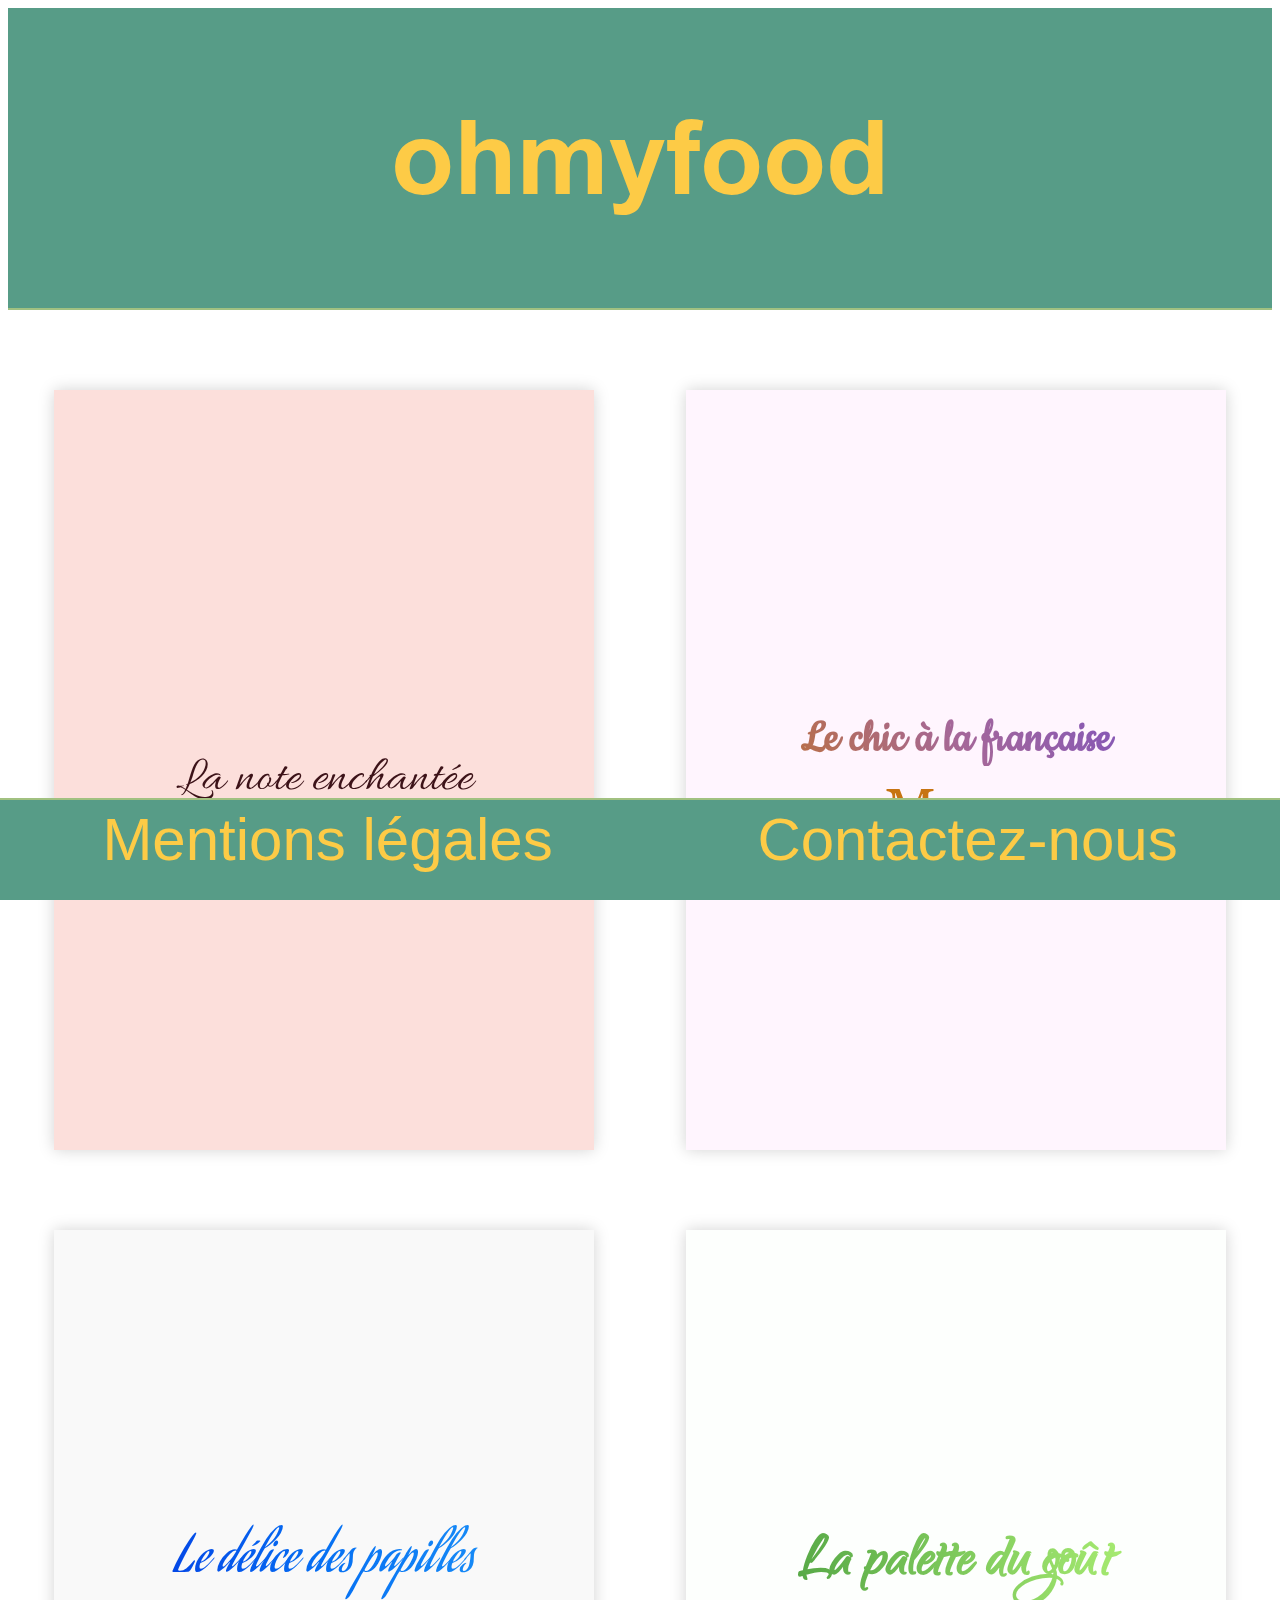
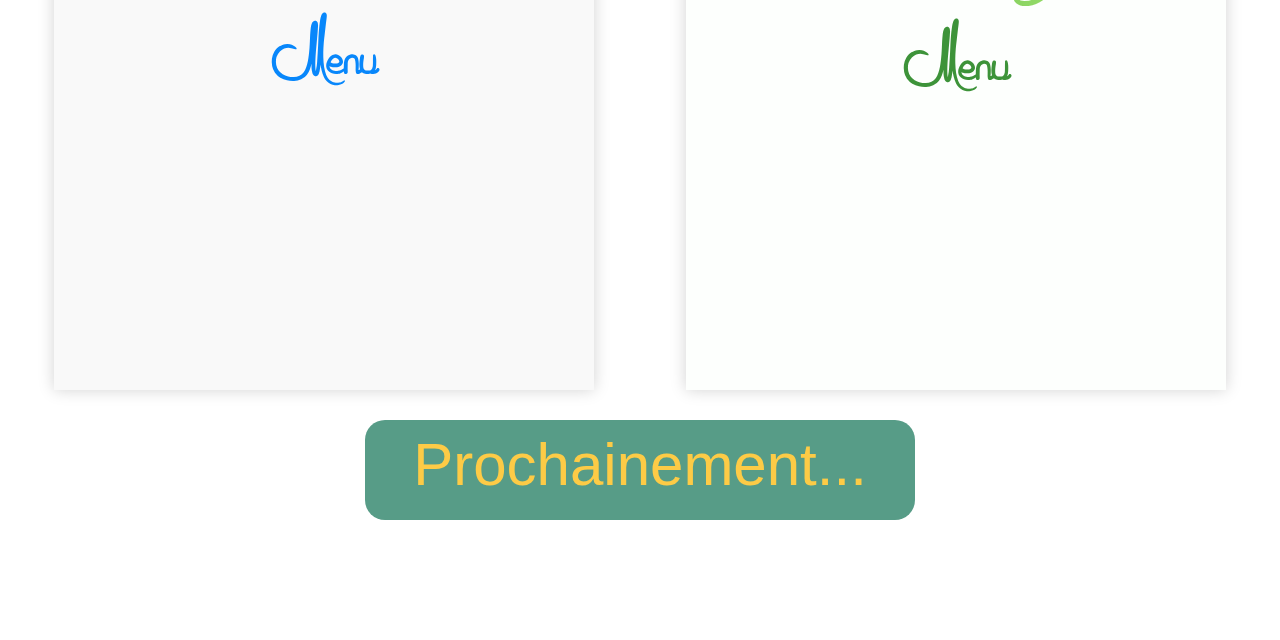
==== index.html @ 9d6118db "organisation css" ====
<!DOCTYPE html>
<html lang="fr">
    
    <head>
        <meta charset="utf-8">
        <meta name="viewport" content="width=device-width, initial-scale=1, shrink-to-fit=no">
        <title>Ohmyfood!</title>
        <link rel="stylesheet" href="assets/css/head_foot.css">
        <link rel="stylesheet" href="assets/css/style.css">
        <link rel="stylesheet" href="https://i.icomoon.io/public/e235103e57/UntitledProject/style.css">
    </head>

    <body>
        <header>
            <a href="https://andream-p3.github.io/index.html">
                <i class="icon-logo_omf-6"></i>
                <h1>ohmyfood</h1>
            </a>
        </header>

        <section><!--note enchantée + chic à la française-->
            <a href="note_enchante.html" class="menu fond1 fond zoom">
                <span><i class="icon-note-3"></i></span>
                <span class="rest1"><br />La note enchantée<br /></span>
                <span class="menu1">MENU</span>
            </a>

            <a href="chic_fr.html" class="menu fond2 fond zoom">
                <span class="rest2">Le chic à la française<br /></span>
                <span class="menu2">Menu</span>
            </a>
        </section>

        <section><!--délice des papilles + palette du gout-->
            <a href="delice_papilles.html" class="menu fond3 fond zoom">
                <span class="rest3">Le délice des papilles<br /></span>
                <span class="menu3">Menu</span>
            </a>
            
            <a href="palette_du_gout.html" class="menu fond4 fond zoom">
                <span class="rest4">La palette du goût<br /></span>
                <span class="menu4">Menu</span>
            </a>
        </section>

        <section class="next">
            <span>Prochainement </span><span class="suspens pt1">.</span><span class="suspens pt2">.</span><span class="suspens pt3">.</span>
        </section>

        <footer>
            <div><a href="mentions_legales.html" class="pdp">Mentions légales</a></div>
            <div><a href="contact.html" class="pdp">Contactez-nous</a></div>
        </footer>

    </body>
</html>
---- assets/css/head_foot.css ----
@keyframes wiggle
{
    25%
    {
        transform: translateX(1%);
    }

    75%
    {
        transform: translateX(-1%);
    }
}

@font-face
{
    font-family: 'Arial Bold';
    src: url('../fonts/arialbd.ttf') format('truetype');
}

header
{
    background-color: #579c87;
    background-position: top;
    width: 100%;
    height: 130px;
    border-bottom: solid 2px #a1c181;
    display: flex;
    justify-content: center;
}

footer
{
    display: flex;
    justify-content: space-around;
    position: fixed;
    width: 100%;
    height: 30px;
    background-color: #579c87;
    border-top: solid 2px #a1c181;
    bottom: 0;
    left: 0;
}

h1
{
    color: #fdcb46;
    font-size: 50px;
    font-family: 'Arial Bold'; 
    margin: auto;   
}

.pdp
{
    text-align: center;
    font-family: Arial;
    font-size: 20px;
    color: #fdcb46;
    margin-top: 5px;
}

.pdp:hover
{
    animation: wiggle 100ms cubic-bezier(.4,.1,.6,.9);
    animation-iteration-count: 2;
}

.icon-logo_omf-6
{
    text-align: center;
    font-size: 60px;
    background: -webkit-linear-gradient(15deg, #dd9ea2, #efe9ca);
    -webkit-background-clip: text;
    -webkit-text-fill-color: transparent;
}

/*smartphone*/
@media (min-width: 576px) 
{
    header
    {
        height: 140px;
    }
    h1
    {
        font-size: 55px;
    }
}

/*tablette*/
@media (min-width: 768px) 
{
    .pdp
    {
        font-size: 40px;
    }
    h1
    {
        font-size: 95px;
    }
    footer
    {
        height: 60px;
    }
    header
    {
        height: 220px;
    }
    .icon-logo_omf-6
    {
        font-size: 100px;
    }
}

/*grand écran*/
@media (min-width: 992px) 
{
    .pdp
    {
        font-size: 60px;
    }
    h1
    {
        font-size: 103px;
    }
    footer
    {
        height: 100px;
    }
    header
    {
        height: 260px;
    }
    .icon-logo_omf-6
    {
        font-size: 130px;
    }
}

/* Très grand écran */
@media (min-width: 1200px) 
{
    header
    {
        height: 300px;
    }
    .icon-logo_omf-6
    {
        font-size: 160px;
    }
}
---- assets/css/style.css ----
/*Fonts*/
@font-face
{
    font-family: 'Arial Bold';
    src: url('../fonts/arialbd.ttf') format('truetype');
}
@font-face
{
    font-family: 'Allura';
    src: url('../fonts/Allura-Regular.otf') format('opentype');
}
@font-face
{
    font-family: 'Action Man';
    src: url('../fonts/Action_Man.ttf') format('truetype');
}
@font-face
{
    font-family: 'Cookie';
    src: url('../fonts/Cookie-Regular.ttf') format('truetype');
}
@font-face
{
    font-family: 'Georgia';
    src: url('../fonts/georgia.ttf') format('truetype');
}
@font-face
{
    font-family: 'Aguafina';
    src: url('../fonts/AguafinaScript-Regular.ttf') format('truetype');
}
@font-face
{
    font-family: 'Marguerite';
    src: url('../fonts/Marguerite.ttf') format('truetype');
}
@font-face
{
    font-family: 'Qwigley';
    src: url('../fonts/Qwigley-Regular.ttf') format('truetype');
}

/*Animations*/
@keyframes points
{
    0%
    {
        transform: translateY(0)
    }
    100%
    {
        transform: translateY(-10px)
    }
}

/*Balises génériques*/
body
{
    max-width: 100%;
}

section
{
    display: flex;
    justify-content: space-around;
    margin: 0 auto;
    flex-direction: column;
}

a
{
    text-decoration: none;
    cursor: pointer;
    display: flex;
    flex-direction: column;
    justify-content: center;
}

span
{
    font-family: Arial;
    font-size: 30px;
    color: #fdcb46;
    padding-top: 10px;
}

/*Attributs spécifiques*/
.icon-note-3 /*icone note enchantée*/
{
    font-size: 85px;
    background: -webkit-linear-gradient(45deg, #f15861, #f78f6a, #fcb977);
    -webkit-background-clip: text; /*limite les couleurs de BG au texte*/
    -webkit-text-fill-color: transparent; /*rend le texte transparent de façon à voir le dégradé du BG limité au texte*/
}

.rest1
{
    color: #3c1218;
    font-family: 'Allura';
    font-size: 50px;
    line-height: 1;
}

.menu1
{
    color: #3c1218;
    font-family: 'Action Man';
    font-size: 50px;
}

.fond1
{
    background-color: #fcdfdb;
}

.rest2
{
    font-size: 50px;
    font-weight: bold;
    font-family: 'Cookie';
    background: -webkit-linear-gradient(35deg, #c67412, #a56799, #6e4ccc);
    -webkit-background-clip: text;
    -webkit-text-fill-color: transparent;
}

.menu2
{
    color: #c77412;
    font-family: 'Georgia';
    font-size: 55px;
}

.fond2
{
    background-color: #fff5fe ;
}

.rest3
{
    font-family: 'Aguafina';
    font-size: 50px;
    background: -webkit-linear-gradient(5deg, #0228dd, #0670f3, #229df9);
    -webkit-background-clip: text;
    -webkit-text-fill-color: transparent;
}

.menu3
{
    color: #0887fb;
    font-family: 'Marguerite';
    font-size: 55px;
}

.fond3
{
    background-color: #f9f9f9 ;
}

.rest4
{
    font-family: 'Qwigley';
    font-weight: bold;
    font-size: 70px;
    background: -webkit-linear-gradient(5deg, #3d9339, #bfff7e); 
    -webkit-background-clip: text; 
    -webkit-text-fill-color: transparent;
}

.menu4
{
    color: #3d9339;
    font-family: 'Marguerite';
    font-size: 55px;
}

.fond4
{
    background-color: #fdfffd ; 
}

.fond:hover
{
    transition: opacity 0.9s ease;
}

.zoom span {
    transition: all 0.9s ease;
}

.zoom:hover span
{
    transform: scale(1.1);
}

.zoom:hover span.menu1
{
    padding-top: 20px;
}

.menu
{
    height: 500px;
    width: 100%;
    text-align: center;
    margin-top: 80px;
    box-shadow: 0px 0px 15px lightgrey;
    opacity: 1;
}

.menu:hover, .menu:focus {
    opacity: 0.5;
}

.next 
{
    justify-content: center;
    flex-direction: row;
    margin: 0 auto;
    width: 350px;
    height: 50px;
    border-radius: 20px;
    background-color: #579c87;
    margin-bottom: 50px;
    margin-top: 30px;
    text-align: center;
 
}

.suspens
{
    animation: points 700ms backwards infinite ease-in-out alternate;
}

.pt1
{
    animation-delay: 200ms;
}

.pt2
{
    animation-delay: 400ms;
}

.pt3
{
    animation-delay: 600ms;
}


/*smartphone*/
@media (min-width: 576px) 
{
    span
    {
        font-size: 35px;
    }
    .next
    {
        width: 400px;
        height: 60px;
    }
}

/*tablette*/
@media (min-width: 768px) 
{
    section
    {
        flex-direction: row;
    }
    .menu
    {
        height: 760px;
        width: 540px;
    }
    .next
    {
        margin-bottom: 80px;
    }
}

/*grand écran*/
@media (min-width: 992px) 
{
    span
    {
        font-size: 60px;
    }
    .next
    {
        width: 550px;
        height: 100px;
        margin-bottom: 120px;
    }
}
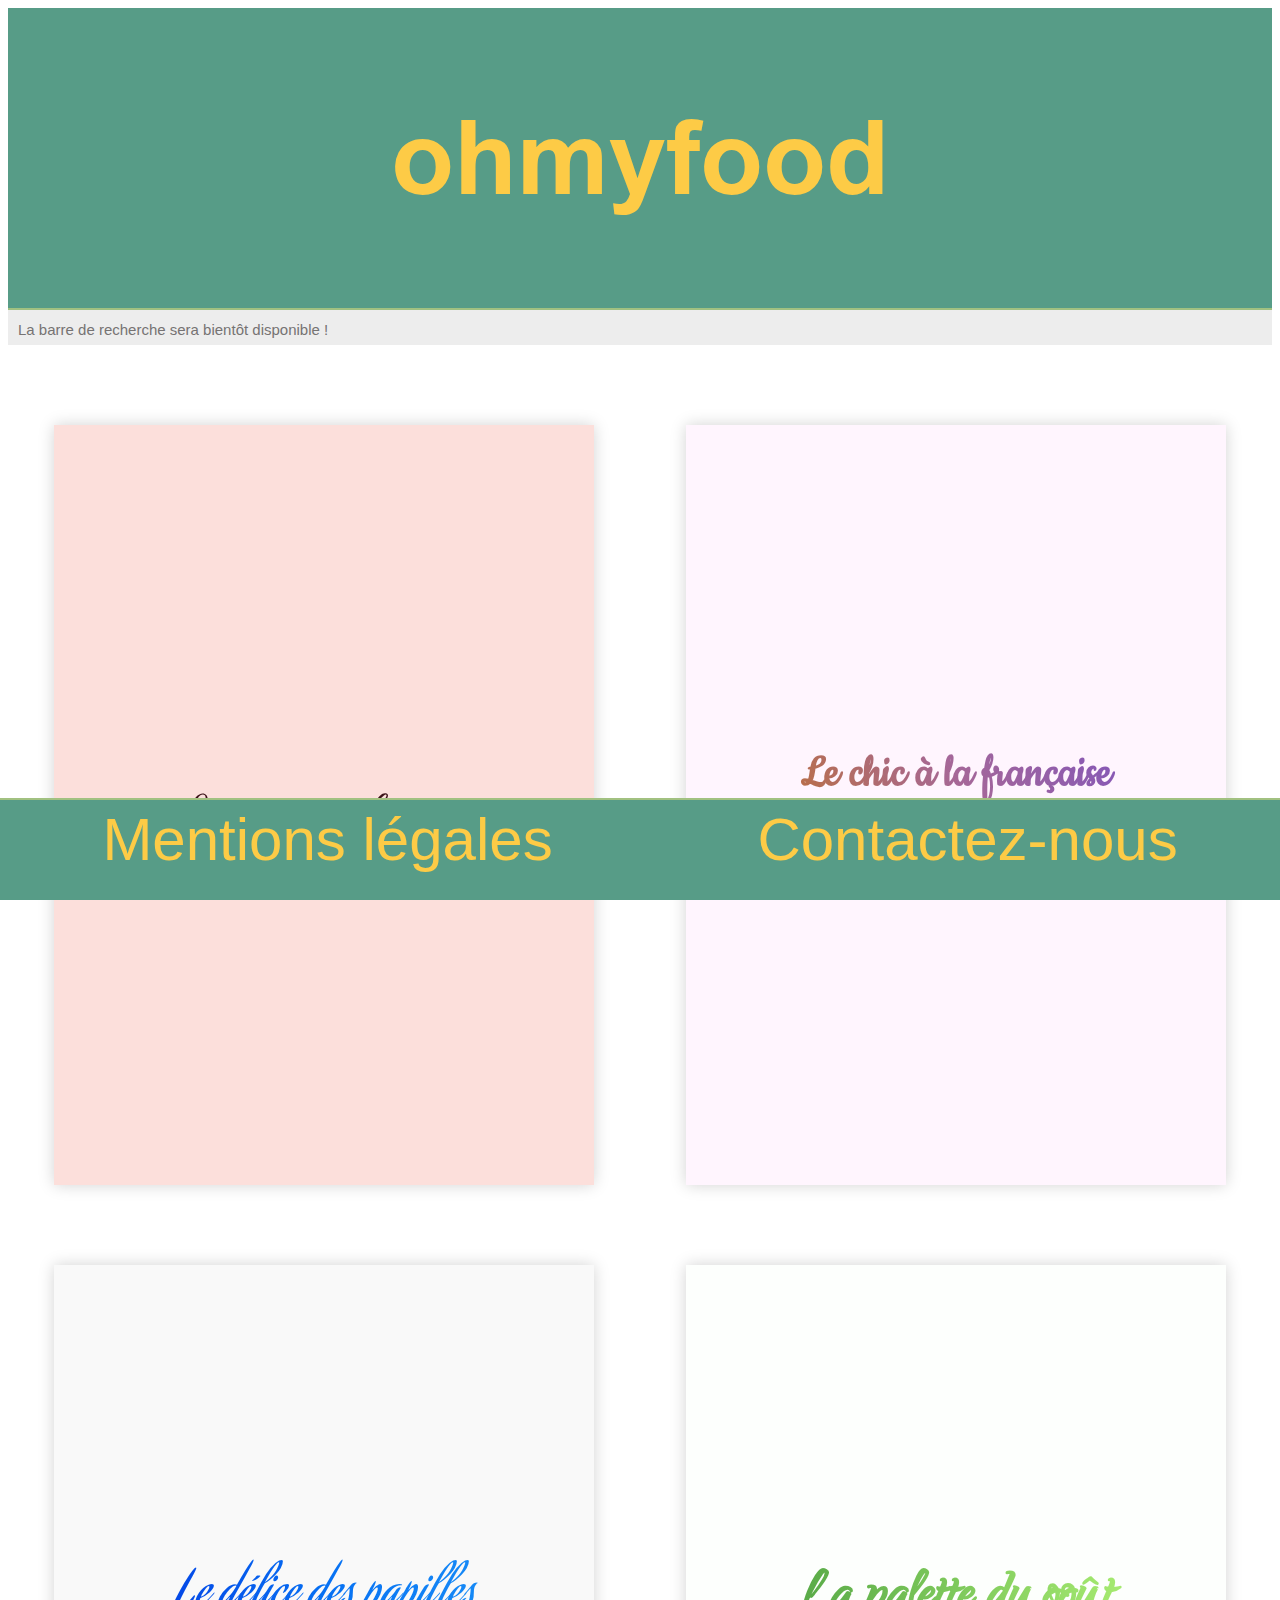
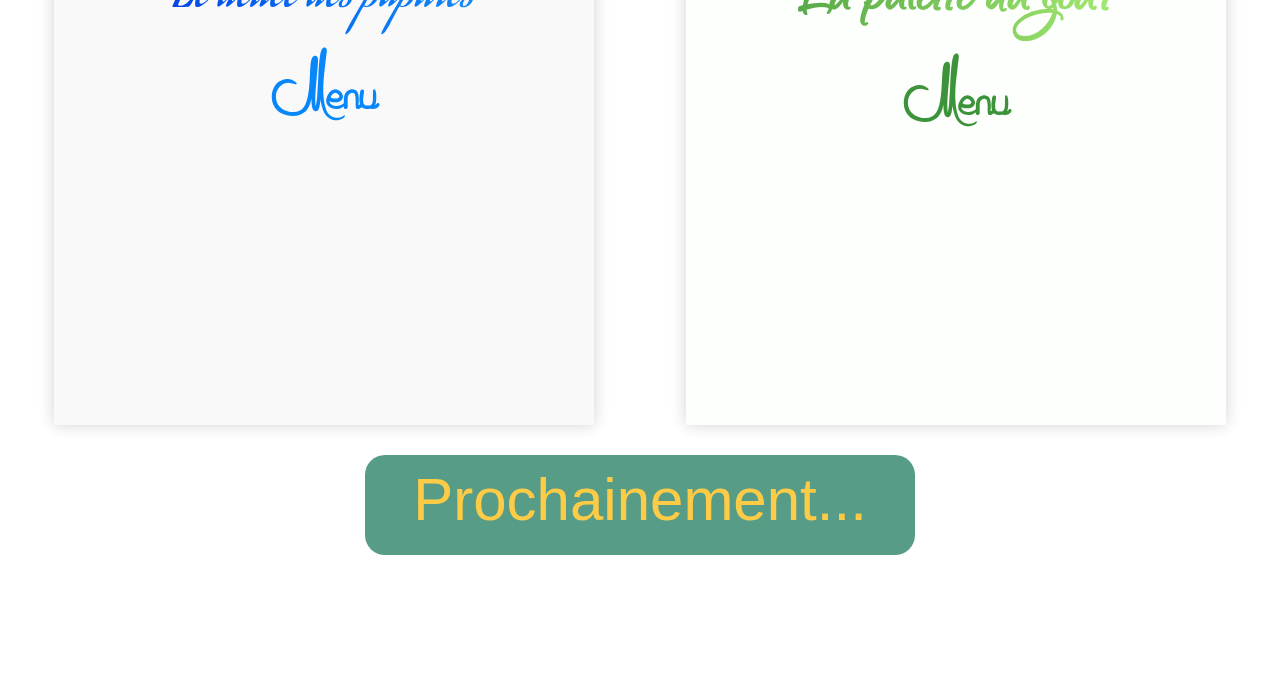
==== commit 81e38050: "codage CSS/Html de la barre de recherche" ====
--- a/index.html
+++ b/index.html
@@ -1,15 +1,17 @@
 <!DOCTYPE html>
 <html lang="fr">
-    
     <head>
         <meta charset="utf-8">
         <meta name="viewport" content="width=device-width, initial-scale=1, shrink-to-fit=no">
         <title>Ohmyfood!</title>
+        <meta name="description" content="Bienvenue sur Ohmyfood, voici nos restaurants partenaires et leurs menus à destination des fins gourmets.">
+        <link rel="icon" href="assets/img/favicon.png" />
+        <link rel="stylesheet" href="assets/css/fonts.css">
         <link rel="stylesheet" href="assets/css/head_foot.css">
         <link rel="stylesheet" href="assets/css/style.css">
+        <link rel="stylesheet" href="assets/css/animations.css">
         <link rel="stylesheet" href="https://i.icomoon.io/public/e235103e57/UntitledProject/style.css">
     </head>
-
     <body>
         <header>
             <a href="https://andream-p3.github.io/index.html">
@@ -17,6 +19,7 @@
                 <h1>ohmyfood</h1>
             </a>
         </header>
+        <nav><a class="search" href="#"><i class="icon-search"></i></a><span class="wait">La barre de recherche sera bientôt disponible !</span></nav>
 
         <section><!--note enchantée + chic à la française-->
             <a href="note_enchante.html" class="menu fond1 fond zoom">
@@ -49,7 +52,7 @@
 
         <footer>
             <div><a href="mentions_legales.html" class="pdp">Mentions légales</a></div>
-            <div><a href="contact.html" class="pdp">Contactez-nous</a></div>
+            <div><a href="mailto:hello@openclassrooms.com" class="pdp">Contactez-nous</a></div>
         </footer>
 
     </body>
--- a/assets/css/fonts.css
+++ b/assets/css/fonts.css
@@ -0,0 +1,53 @@
+@font-face
+{
+    font-family: 'Arial Bold';
+    src: url('../fonts/arialbd.ttf') format('truetype');
+}
+
+@font-face
+{
+    font-family: 'Allura';
+    src: url('../fonts/Allura-Regular.otf') format('opentype');
+}
+
+@font-face
+{
+    font-family: 'Action Man';
+    src: url('../fonts/Action_Man.ttf') format('truetype');
+}
+
+@font-face
+{
+    font-family: 'Cookie';
+    src: url('../fonts/Cookie-Regular.ttf') format('truetype');
+}
+
+@font-face
+{
+    font-family: 'Georgia';
+    src: url('../fonts/georgia.ttf') format('truetype');
+}
+
+@font-face
+{
+    font-family: 'Aguafina';
+    src: url('../fonts/AguafinaScript-Regular.ttf') format('truetype');
+}
+
+@font-face
+{
+    font-family: 'Marguerite';
+    src: url('../fonts/Marguerite.ttf') format('truetype');
+}
+
+@font-face
+{
+    font-family: 'Qwigley';
+    src: url('../fonts/Qwigley-Regular.ttf') format('truetype');
+}
+
+@font-face
+{
+    font-family: 'journal';
+    src: url('../fonts/journal.ttf') format('truetype');
+}--- a/assets/css/head_foot.css
+++ b/assets/css/head_foot.css
@@ -1,22 +1,3 @@
-@keyframes wiggle
-{
-    25%
-    {
-        transform: translateX(1%);
-    }
-
-    75%
-    {
-        transform: translateX(-1%);
-    }
-}
-
-@font-face
-{
-    font-family: 'Arial Bold';
-    src: url('../fonts/arialbd.ttf') format('truetype');
-}
-
 header
 {
     background-color: #579c87;
@@ -25,6 +6,7 @@
     height: 130px;
     border-bottom: solid 2px #a1c181;
     display: flex;
+    flex-direction: column;
     justify-content: center;
 }
 
@@ -49,6 +31,31 @@
     margin: auto;   
 }
 
+nav
+{
+    width: 100%;
+    background-color: #ededed;
+    line-height: 20px;
+    display: flex;
+    flex-direction: row;
+}
+
+.wait
+{
+    font-size: 15px;
+    color: #767373;
+    padding-left: 10px;
+    margin-bottom: 5px;
+    font-family: Arial;
+}
+
+.search
+{
+    text-decoration: none;
+    color: #767373;
+}
+
+
 .pdp
 {
     text-align: center;
@@ -56,12 +63,6 @@
     font-size: 20px;
     color: #fdcb46;
     margin-top: 5px;
-}
-
-.pdp:hover
-{
-    animation: wiggle 100ms cubic-bezier(.4,.1,.6,.9);
-    animation-iteration-count: 2;
 }
 
 .icon-logo_omf-6
--- a/assets/css/style.css
+++ b/assets/css/style.css
@@ -1,58 +1,3 @@
-/*Fonts*/
-@font-face
-{
-    font-family: 'Arial Bold';
-    src: url('../fonts/arialbd.ttf') format('truetype');
-}
-@font-face
-{
-    font-family: 'Allura';
-    src: url('../fonts/Allura-Regular.otf') format('opentype');
-}
-@font-face
-{
-    font-family: 'Action Man';
-    src: url('../fonts/Action_Man.ttf') format('truetype');
-}
-@font-face
-{
-    font-family: 'Cookie';
-    src: url('../fonts/Cookie-Regular.ttf') format('truetype');
-}
-@font-face
-{
-    font-family: 'Georgia';
-    src: url('../fonts/georgia.ttf') format('truetype');
-}
-@font-face
-{
-    font-family: 'Aguafina';
-    src: url('../fonts/AguafinaScript-Regular.ttf') format('truetype');
-}
-@font-face
-{
-    font-family: 'Marguerite';
-    src: url('../fonts/Marguerite.ttf') format('truetype');
-}
-@font-face
-{
-    font-family: 'Qwigley';
-    src: url('../fonts/Qwigley-Regular.ttf') format('truetype');
-}
-
-/*Animations*/
-@keyframes points
-{
-    0%
-    {
-        transform: translateY(0)
-    }
-    100%
-    {
-        transform: translateY(-10px)
-    }
-}
-
 /*Balises génériques*/
 body
 {
@@ -178,25 +123,6 @@
     background-color: #fdfffd ; 
 }
 
-.fond:hover
-{
-    transition: opacity 0.9s ease;
-}
-
-.zoom span {
-    transition: all 0.9s ease;
-}
-
-.zoom:hover span
-{
-    transform: scale(1.1);
-}
-
-.zoom:hover span.menu1
-{
-    padding-top: 20px;
-}
-
 .menu
 {
     height: 500px;
@@ -205,10 +131,6 @@
     margin-top: 80px;
     box-shadow: 0px 0px 15px lightgrey;
     opacity: 1;
-}
-
-.menu:hover, .menu:focus {
-    opacity: 0.5;
 }
 
 .next 
@@ -225,27 +147,6 @@
     text-align: center;
  
 }
-
-.suspens
-{
-    animation: points 700ms backwards infinite ease-in-out alternate;
-}
-
-.pt1
-{
-    animation-delay: 200ms;
-}
-
-.pt2
-{
-    animation-delay: 400ms;
-}
-
-.pt3
-{
-    animation-delay: 600ms;
-}
-
 
 /*smartphone*/
 @media (min-width: 576px) 
--- a/assets/css/animations.css
+++ b/assets/css/animations.css
@@ -0,0 +1,146 @@
+/*transition des menus de la page accueil : zoom + opacité réduite*/
+.fond:hover
+{
+    transition: opacity 0.9s ease;
+}
+
+.zoom span {
+    transition: all 0.9s ease;
+}
+
+.zoom:hover span
+{
+    transform: scale(1.1);
+}
+
+.zoom:hover span.menu1
+{
+    padding-top: 20px;
+}
+
+.menu:hover, .menu:focus {
+    opacity: 0.5;
+}
+
+/*animation mentions légales et contact au survol*/
+@keyframes wiggle
+{
+    25%
+    {
+        transform: translateX(1%);
+    }
+
+    75%
+    {
+        transform: translateX(-1%);
+    }
+}
+
+.pdp:hover
+{
+    animation: wiggle 100ms cubic-bezier(.4,.1,.6,.9);
+    animation-iteration-count: 2;
+}
+
+/*animation point de suspension de la <section class="next"> prochainement*/ 
+@keyframes points
+{
+    0%
+    {
+        opacity: 0;
+    }
+    100%
+    {
+        opacity: 1;
+    }
+}
+
+.suspens
+{
+    animation: points 700ms backwards infinite ease-in-out alternate;
+    transform-origin: left;
+    transform: opacity(0);
+}
+
+.pt1
+{
+    animation-delay: 100ms;
+}
+
+.pt2
+{
+    animation-delay: 300ms;
+}
+
+.pt3
+{
+    animation-delay: 500ms;
+}
+
+/*animation entrée/plat/dessert, le titre de l'article <h3> se souligne au survol*/
+@keyframes underline
+{
+    0%
+    {
+        transform: scaleX(0)
+    }
+    25%
+    {
+        transform: scaleX(.25)
+    }
+    50%
+    {
+        transform: scaleX(.5)
+    }
+    75%
+    {
+        transform: scaleX(.75)
+    }
+    100%
+    {
+        transform: scaleX(1)
+    }
+}
+
+@media (min-width: 992px) 
+{.entrée
+    {
+        position: relative;
+    }
+    .entrée:hover .underline1
+    {
+        content:"";
+        position: absolute;
+        height: 2px;
+        transform: scaleX(0);
+        transform-origin: left; 
+        animation: underline 1000ms 150ms linear forwards;
+    }
+    .plat
+    {
+        position: relative;
+    }
+    .plat:hover .underline2
+    {
+        content:"";
+        position: absolute;
+        height: 2px;
+        transform: scaleX(0);
+        transform-origin: left; 
+        animation: underline 1000ms 150ms linear forwards;
+    }
+    .dessert
+    {
+        position: relative;
+    }
+    .dessert:hover .underline3
+    {
+        content:"";
+        position: absolute;
+        height: 2px;
+        transform: scaleX(0);
+        transform-origin: left; 
+        animation: underline 1000ms 150ms linear forwards;
+    }
+}
+
